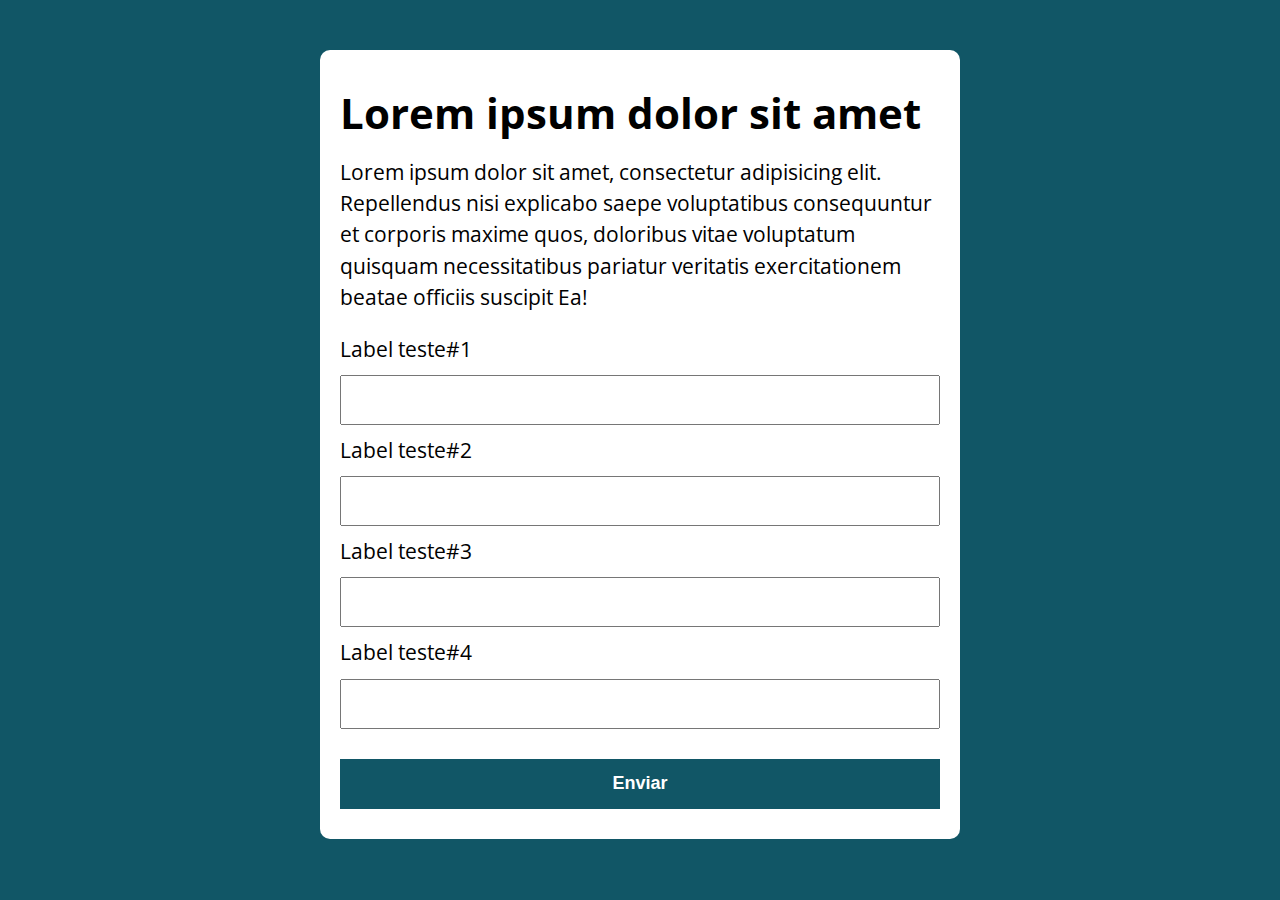
==== Seção03-Lógica/aula42-ModeloHTML_e_CSS/index.html @ a6a19d86 "Template" ====
<!DOCTYPE html>
<html lang="pt-BR">

<head>
  <meta charset="UTF-8">
  <meta name="viewport" content="width=device-width, initial-scale=1.0">
  <meta http-equiv="X-UA-Compatible" content="ie=edge">
  <title>Modelo</title>
  <link rel="stylesheet" href="./assets/css/style.css">
</head>

<body>

  <section class="container">
    <h1>Lorem ipsum dolor sit amet</h1>
    <p>
      Lorem ipsum dolor sit amet, consectetur adipisicing elit.
      Repellendus nisi explicabo saepe voluptatibus consequuntur et corporis
      maxime quos, doloribus vitae voluptatum quisquam necessitatibus
      pariatur veritatis exercitationem beatae officiis suscipit Ea!
    </p>

    <form action="">
      <label for="input-teste-1">Label teste#1</label>
      <input type="text" id="input-teste-1">

      <label for="input-teste-2">Label teste#2</label>
      <input type="password" id="input-teste-2">

      <label for="input-teste-3">Label teste#3</label>
      <input type="email" id="input-teste-3">

      <label for="input-teste-4">Label teste#4</label>
      <input type="number" id="input-teste-4">

      <button>Enviar</button>

    </form>
  </section>

  <script src="./assets/js/script.js"></script>
</body>

</html>
---- Seção03-Lógica/aula42-ModeloHTML_e_CSS/assets/css/style.css ----
@import url('https://fonts.googleapis.com/css?family=Open+Sans:400,700&display=swap');
:root {
  --primary-color: rgb(17, 86, 102);
  --primary-color-darker: rgb(9, 48, 56);
}

* {
  box-sizing: border-box;
  outline: 0;
}

body {
  margin: 0;
  padding: 0;
  background: var(--primary-color);
  font-family: 'Open sans', sans-serif;
  font-size: 1.3em;
  line-height: 1.5em;
}

.container {
  max-width: 640px;
  margin: 50px auto;
  background: #fff;
  padding: 20px;
  border-radius: 10px;
}

form input, form label, form button {
  display: block;
  width: 100%;
  margin-bottom: 10px;
}

form input {
  font-size: 24px;
  height: 50px;
  padding: 0 20px;
}

form input:focus {
  outline: 1px solid var(--primary-color);
}

form button {
  border: none;
  background: var(--primary-color);
  color: #fff;
  font-size: 18px;
  font-weight: 700;
  height: 50px;
  cursor: pointer;
  margin-top: 30px;
}

form button:hover {
  background: var(--primary-color-darker);
}
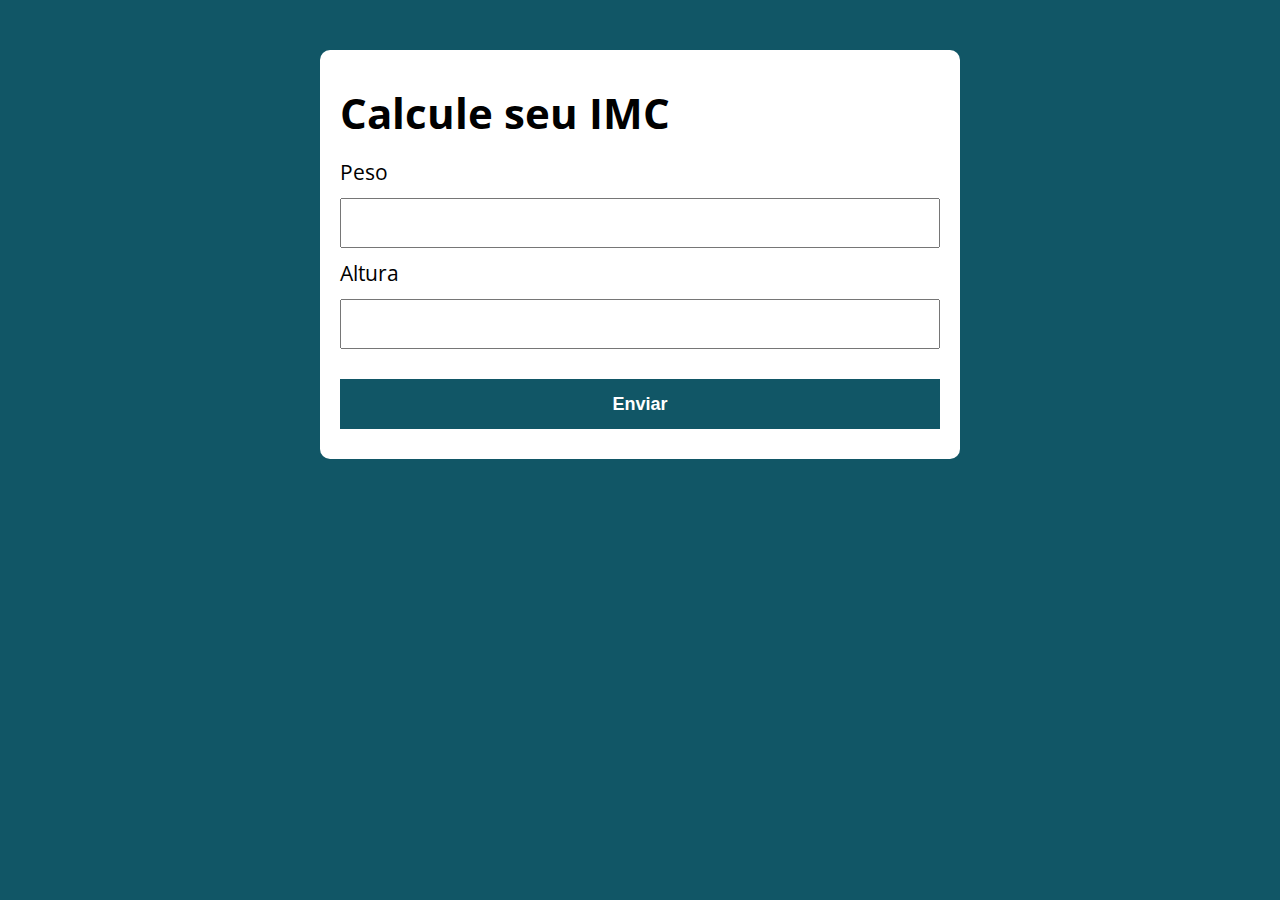
==== commit a3548c85: "Calcule o seu imc" ====
--- a/Seção03-Lógica/aula42-ModeloHTML_e_CSS/index.html
+++ b/Seção03-Lógica/aula42-ModeloHTML_e_CSS/index.html
@@ -5,40 +5,26 @@
   <meta charset="UTF-8">
   <meta name="viewport" content="width=device-width, initial-scale=1.0">
   <meta http-equiv="X-UA-Compatible" content="ie=edge">
-  <title>Modelo</title>
+  <title>Calcule seu IMC</title>
   <link rel="stylesheet" href="./assets/css/style.css">
 </head>
 
 <body>
 
   <section class="container">
-    <h1>Lorem ipsum dolor sit amet</h1>
-    <p>
-      Lorem ipsum dolor sit amet, consectetur adipisicing elit.
-      Repellendus nisi explicabo saepe voluptatibus consequuntur et corporis
-      maxime quos, doloribus vitae voluptatum quisquam necessitatibus
-      pariatur veritatis exercitationem beatae officiis suscipit Ea!
-    </p>
+    <h1>Calcule seu IMC</h1>
+    <form action="/" id="formulario" method="POST">
+      <label for="peso">Peso</label>
+      <input type="text" id="peso" name="peso">
+      <label for="altura">Altura</label>
+      <input type="text" id="altura" name="altura">
+      <button type="submit">Enviar</button>
+    </form>
 
-    <form action="">
-      <label for="input-teste-1">Label teste#1</label>
-      <input type="text" id="input-teste-1">
-
-      <label for="input-teste-2">Label teste#2</label>
-      <input type="password" id="input-teste-2">
-
-      <label for="input-teste-3">Label teste#3</label>
-      <input type="email" id="input-teste-3">
-
-      <label for="input-teste-4">Label teste#4</label>
-      <input type="number" id="input-teste-4">
-
-      <button>Enviar</button>
-
-    </form>
+    <div id="resultado"></div>
   </section>
 
-  <script src="./assets/js/script.js"></script>
+  <script src="./assets/js/main.js"></script>
 </body>
 
 </html>